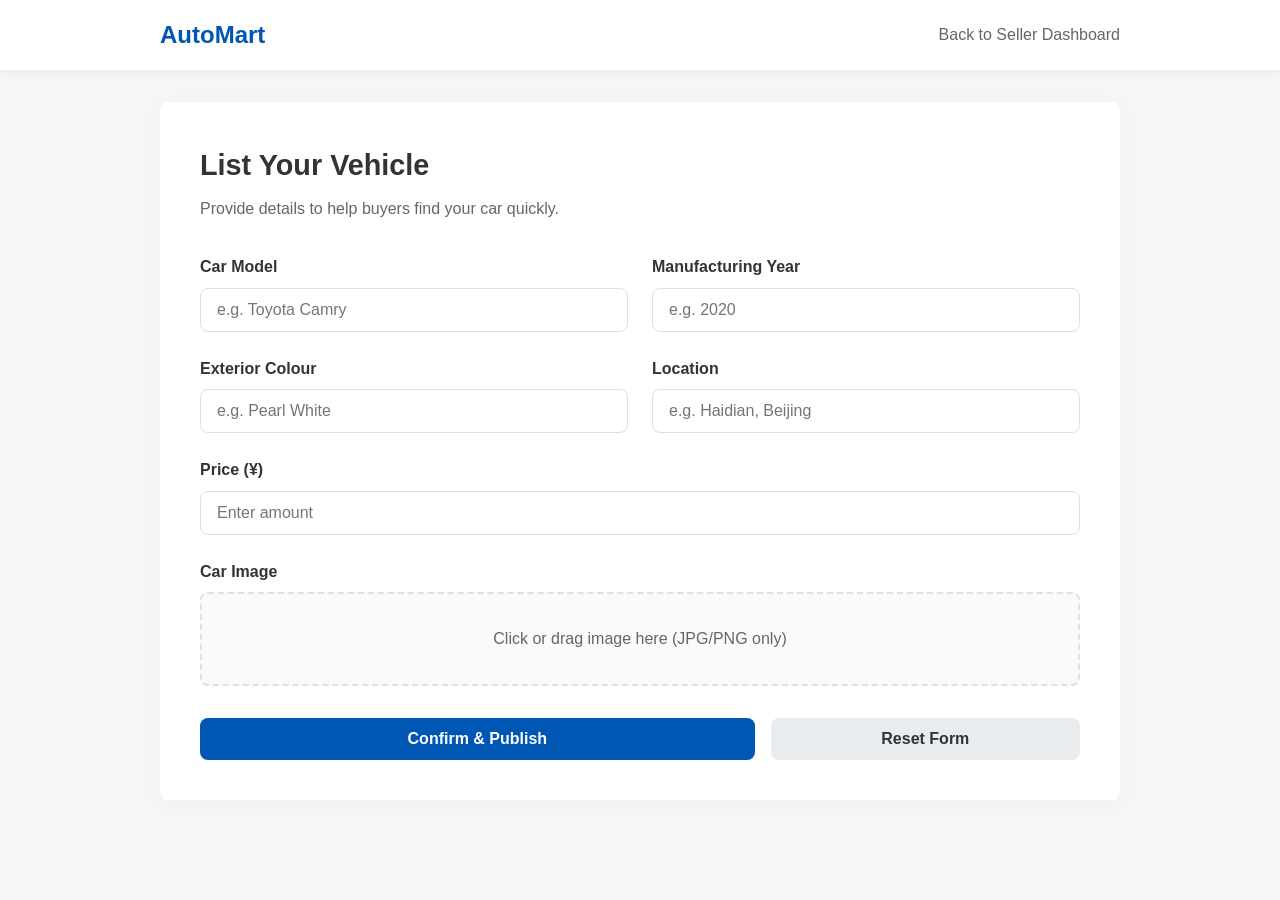
==== index.html @ 8391843f "simple outcome" ====
<!DOCTYPE html>
<html lang="en">
<head>
    <meta charset="UTF-8">
    <meta name="viewport" content="width=device-width, initial-scale=1.0">
    <title>Add Car - Online Car Sale</title>
    <link rel="stylesheet" href="styles.css">
</head>
<body>
    <header class="site-header">
        <div class="container">
            <h1>AutoMart</h1>
            <nav>
                <a href="#">Back to Seller Dashboard</a>
            </nav>
        </div>
    </header>

    <main class="container">
        <section class="form-wrapper">
            <h2>List Your Vehicle</h2>
            <p class="subtitle">Provide details to help buyers find your car quickly.</p>
            
            <form id="addCarForm" action="#" method="POST" enctype="multipart/form-data">
                <div class="form-grid">
                    <div class="form-group">
                        <label for="model">Car Model</label>
                        <input type="text" id="model" name="model" placeholder="e.g. Toyota Camry" required>
                    </div>

                    <div class="form-group">
                        <label for="year">Manufacturing Year</label>
                        <input type="number" id="year" name="year" placeholder="e.g. 2020" min="1900" max="2026" required>
                    </div>

                    <div class="form-group">
                        <label for="color">Exterior Colour</label>
                        <input type="text" id="color" name="color" placeholder="e.g. Pearl White" required>
                    </div>

                    <div class="form-group">
                        <label for="location">Location</label>
                        <input type="text" id="location" name="location" placeholder="e.g. Haidian, Beijing" required>
                    </div>

                    <div class="form-group full-width">
                        <label for="price">Price (¥)</label>
                        <input type="number" id="price" name="price" placeholder="Enter amount" min="0" required>
                    </div>

                    <div class="form-group full-width upload-group">
                        <label for="image">Car Image</label>
                        <div class="file-upload-box">
                            <input type="file" id="image" name="image" accept="image/png, image/jpeg" required>
                            <span class="upload-hint">Click or drag image here (JPG/PNG only)</span>
                        </div>
                    </div>
                </div>

                <div class="form-actions">
                    <button type="submit" class="btn-primary">Confirm & Publish</button>
                    <button type="reset" class="btn-secondary">Reset Form</button>
                </div>
            </form>
        </section>
    </main>
</body>
</html>
---- styles.css ----
:root {
    /* Design System Variables */
    --primary-color: #0056b3;
    --primary-hover: #004494;
    --bg-color: #f4f7f6;
    --surface-color: #ffffff;
    --text-main: #333333;
    --text-muted: #666666;
    --border-color: #dce1e6;
    --border-radius: 8px;
    --transition: all 0.3s ease;
}

* {
    box-sizing: border-box;
    margin: 0;
    padding: 0;
}

body {
    font-family: 'Segoe UI', Tahoma, Geneva, Verdana, sans-serif;
    background-color: var(--bg-color);
    color: var(--text-main);
    line-height: 1.6;
}

.container {
    max-width: 1000px;
    margin: 0 auto;
    padding: 0 20px;
}

/* Header Styling */
.site-header {
    background-color: var(--surface-color);
    box-shadow: 0 2px 10px rgba(0,0,0,0.05);
    padding: 1rem 0;
    margin-bottom: 2rem;
}

.site-header .container {
    display: flex;
    justify-content: space-between;
    align-items: center;
}

.site-header h1 {
    font-size: 1.5rem;
    color: var(--primary-color);
}

.site-header a {
    text-decoration: none;
    color: var(--text-muted);
    font-weight: 500;
}

.site-header a:hover {
    color: var(--primary-color);
}

/* Form Container Styling */
.form-wrapper {
    background: var(--surface-color);
    padding: 2.5rem;
    border-radius: var(--border-radius);
    box-shadow: 0 4px 20px rgba(0,0,0,0.03);
    margin-bottom: 3rem;
}

.form-wrapper h2 {
    font-size: 1.8rem;
    margin-bottom: 0.5rem;
}

.subtitle {
    color: var(--text-muted);
    margin-bottom: 2rem;
}

/* Form Grid Layout (Default: Mobile Column) */
.form-grid {
    display: grid;
    grid-template-columns: 1fr;
    gap: 1.5rem;
}

.form-group {
    display: flex;
    flex-direction: column;
}

.form-group label {
    font-weight: 600;
    margin-bottom: 0.5rem;
    color: var(--text-main);
}

.form-group input[type="text"],
.form-group input[type="number"] {
    padding: 0.75rem 1rem;
    border: 1px solid var(--border-color);
    border-radius: var(--border-radius);
    font-size: 1rem;
    transition: var(--transition);
}

/* Interactive Focus State */
.form-group input:focus {
    outline: none;
    border-color: var(--primary-color);
    box-shadow: 0 0 0 3px rgba(0, 86, 179, 0.1);
}

/* Custom File Upload Styling */
.file-upload-box {
    border: 2px dashed var(--border-color);
    border-radius: var(--border-radius);
    padding: 2rem;
    text-align: center;
    position: relative;
    background-color: #fafafa;
    transition: var(--transition);
}

.file-upload-box:hover {
    border-color: var(--primary-color);
    background-color: #f0f7ff;
}

.file-upload-box input[type="file"] {
    position: absolute;
    top: 0;
    left: 0;
    width: 100%;
    height: 100%;
    opacity: 0;
    cursor: pointer;
}

.upload-hint {
    color: var(--text-muted);
    font-weight: 500;
}

/* Button Actions Styling */
.form-actions {
    display: flex;
    gap: 1rem;
    margin-top: 2rem;
}

button {
    padding: 0.75rem 2rem;
    border: none;
    border-radius: var(--border-radius);
    font-size: 1rem;
    font-weight: 600;
    cursor: pointer;
    transition: var(--transition);
}

.btn-primary {
    background-color: var(--primary-color);
    color: white;
    flex: 2;
}

.btn-primary:hover {
    background-color: var(--primary-hover);
}

.btn-secondary {
    background-color: #e9ecef;
    color: var(--text-main);
    flex: 1;
}

.btn-secondary:hover {
    background-color: #dde2e6;
}

/* Responsive Design for Tablet & Desktop [cite: 105] */
@media (min-width: 768px) {
    .form-grid {
        grid-template-columns: 1fr 1fr; /* Switch to 2-column layout */
    }
    
    .full-width {
        grid-column: span 2; /* Spans full width across columns */
    }
}
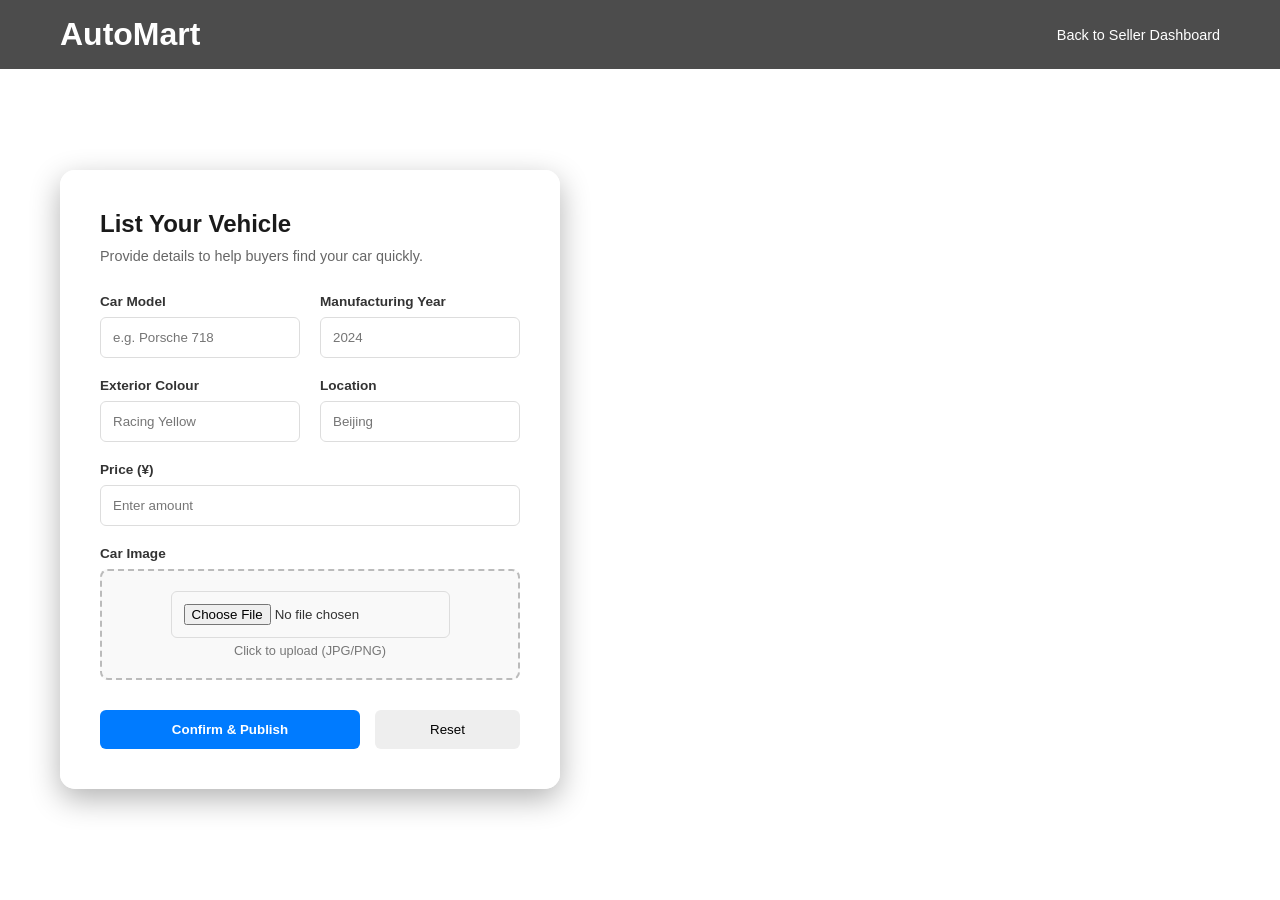
==== commit 5d4a8623: "add background picture" ====
--- a/index.html
+++ b/index.html
@@ -4,15 +4,134 @@
     <meta charset="UTF-8">
     <meta name="viewport" content="width=device-width, initial-scale=1.0">
     <title>Add Car - Online Car Sale</title>
-    <link rel="stylesheet" href="styles.css">
+    <style>
+        /* Basic style reset */
+        * { box-sizing: border-box; margin: 0; padding: 0; }
+
+        body {
+            font-family: 'Segoe UI', Tahoma, Geneva, Verdana, sans-serif;
+            /* 1. Set background image */
+            background: url('porsche.png') no-repeat center center fixed;
+            background-size: cover;
+            color: #333;
+            min-height: 100vh;
+        }
+
+        .site-header {
+            background: rgba(0, 0, 0, 0.7);
+            color: white;
+            padding: 1rem 0;
+            backdrop-filter: blur(5px);
+        }
+
+        /* 修改后的页眉容器样式 */
+        .header-container {
+            max-width: 1200px;
+            margin: 0 auto;
+            padding: 0 20px;
+            display: flex;
+            justify-content: space-between; /* 使标题靠左，导航靠右 */
+            align-items: center;
+        }
+
+        .container {
+            max-width: 1200px;
+            margin: 0 auto;
+            padding: 0 20px;
+            /* 表单主体依然保持左对齐 */
+            display: flex;
+            justify-content: flex-start; 
+            align-items: center;
+            min-height: calc(100vh - 80px);
+        }
+
+        /* 3. Form wrapper styles with glassmorphism */
+        .form-wrapper {
+            background: rgba(255, 255, 255, 0.9);
+            backdrop-filter: blur(10px);
+            padding: 40px;
+            border-radius: 15px;
+            box-shadow: 0 10px 30px rgba(0,0,0,0.3);
+            width: 100%;
+            max-width: 500px;
+            margin: 20px 0;
+        }
+
+        h2 { margin-bottom: 10px; color: #1a1a1a; }
+        .subtitle { margin-bottom: 30px; color: #666; font-size: 0.9rem; }
+
+        /* Internal form layout */
+        .form-grid {
+            display: grid;
+            grid-template-columns: 1fr 1fr;
+            gap: 20px;
+        }
+
+        .form-group { display: flex; flex-direction: column; }
+        .full-width { grid-column: span 2; }
+
+        label { margin-bottom: 8px; font-weight: 600; font-size: 0.85rem; }
+        input {
+            padding: 12px;
+            border: 1px solid #ddd;
+            border-radius: 6px;
+            outline: none;
+            transition: border-color 0.3s;
+        }
+        input:focus { border-color: #007bff; }
+
+        /* Upload box styles */
+        .file-upload-box {
+            border: 2px dashed #bbb;
+            padding: 20px;
+            text-align: center;
+            border-radius: 8px;
+            background: #f9f9f9;
+            cursor: pointer;
+        }
+
+        .form-actions {
+            margin-top: 30px;
+            display: flex;
+            gap: 15px;
+        }
+
+        .btn-primary {
+            background: #007bff;
+            color: white;
+            border: none;
+            padding: 12px 25px;
+            border-radius: 6px;
+            cursor: pointer;
+            font-weight: bold;
+            flex: 2;
+        }
+
+        .btn-secondary {
+            background: #eee;
+            border: none;
+            padding: 12px 20px;
+            border-radius: 6px;
+            cursor: pointer;
+            flex: 1;
+        }
+
+        nav a { color: #fff; text-decoration: none; font-size: 0.9rem; }
+        nav a:hover { text-decoration: underline; }
+        
+        /* Responsive adjustments */
+        @media (max-width: 768px) {
+            .container { justify-content: center; }
+            .form-grid { grid-template-columns: 1fr; }
+            .full-width { grid-column: span 1; }
+        }
+    </style>
 </head>
 <body>
     <header class="site-header">
-        <div class="container">
+        <div class="header-container">
             <h1>AutoMart</h1>
-            <nav>
-                <a href="#">Back to Seller Dashboard</a>
-            </nav>
+            <nav><a href="#">Back to Seller Dashboard</a></nav>
         </div>
     </header>
 
@@ -25,22 +144,22 @@
                 <div class="form-grid">
                     <div class="form-group">
                         <label for="model">Car Model</label>
-                        <input type="text" id="model" name="model" placeholder="e.g. Toyota Camry" required>
+                        <input type="text" id="model" name="model" placeholder="e.g. Porsche 718" required>
                     </div>
 
                     <div class="form-group">
                         <label for="year">Manufacturing Year</label>
-                        <input type="number" id="year" name="year" placeholder="e.g. 2020" min="1900" max="2026" required>
+                        <input type="number" id="year" name="year" placeholder="2024" min="1900" max="2026" required>
                     </div>
 
                     <div class="form-group">
                         <label for="color">Exterior Colour</label>
-                        <input type="text" id="color" name="color" placeholder="e.g. Pearl White" required>
+                        <input type="text" id="color" name="color" placeholder="Racing Yellow" required>
                     </div>
 
                     <div class="form-group">
                         <label for="location">Location</label>
-                        <input type="text" id="location" name="location" placeholder="e.g. Haidian, Beijing" required>
+                        <input type="text" id="location" name="location" placeholder="Beijing" required>
                     </div>
 
                     <div class="form-group full-width">
@@ -52,14 +171,14 @@
                         <label for="image">Car Image</label>
                         <div class="file-upload-box">
                             <input type="file" id="image" name="image" accept="image/png, image/jpeg" required>
-                            <span class="upload-hint">Click or drag image here (JPG/PNG only)</span>
+                            <p class="upload-hint" style="font-size: 0.8rem; color: #777; margin-top: 5px;">Click to upload (JPG/PNG)</p>
                         </div>
                     </div>
                 </div>
 
                 <div class="form-actions">
                     <button type="submit" class="btn-primary">Confirm & Publish</button>
-                    <button type="reset" class="btn-secondary">Reset Form</button>
+                    <button type="reset" class="btn-secondary">Reset</button>
                 </div>
             </form>
         </section>
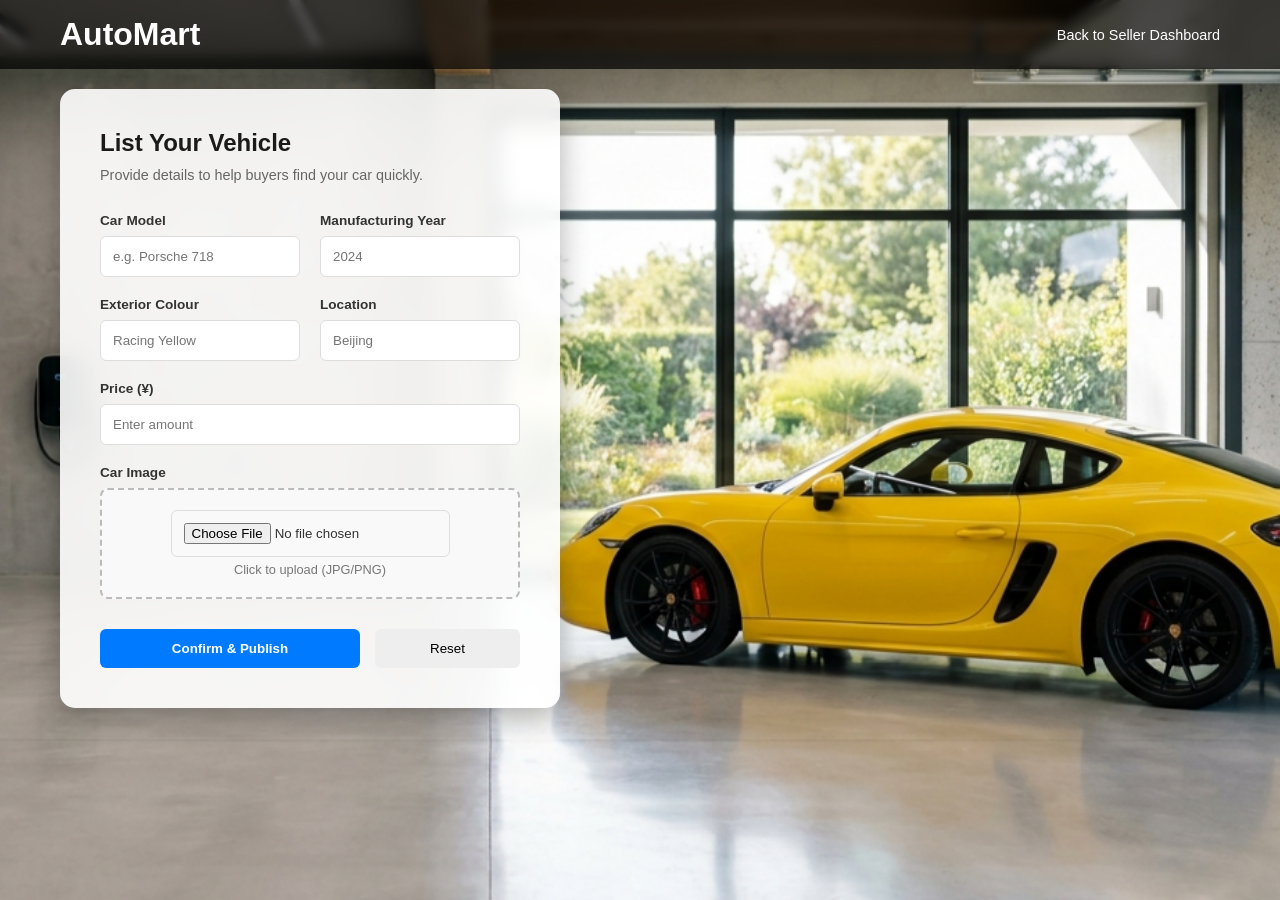
==== commit 50fcf876: "annotation change" ====
--- a/index.html
+++ b/index.html
@@ -11,7 +11,7 @@
         body {
             font-family: 'Segoe UI', Tahoma, Geneva, Verdana, sans-serif;
             /* 1. Set background image */
-            background: url('porsche.png') no-repeat center center fixed;
+            background: url('porsche.png.png') no-repeat center center fixed;
             background-size: cover;
             color: #333;
             min-height: 100vh;
@@ -24,13 +24,12 @@
             backdrop-filter: blur(5px);
         }
 
-        /* 修改后的页眉容器样式 */
         .header-container {
             max-width: 1200px;
             margin: 0 auto;
             padding: 0 20px;
             display: flex;
-            justify-content: space-between; /* 使标题靠左，导航靠右 */
+            justify-content: space-between; 
             align-items: center;
         }
 
@@ -38,7 +37,6 @@
             max-width: 1200px;
             margin: 0 auto;
             padding: 0 20px;
-            /* 表单主体依然保持左对齐 */
             display: flex;
             justify-content: flex-start; 
             align-items: center;
@@ -135,7 +133,7 @@
         </div>
     </header>
 
-    <main class="container">
+    <main class="container" style="min-height: auto; justify-content: space-between;" >
         <section class="form-wrapper">
             <h2>List Your Vehicle</h2>
             <p class="subtitle">Provide details to help buyers find your car quickly.</p>
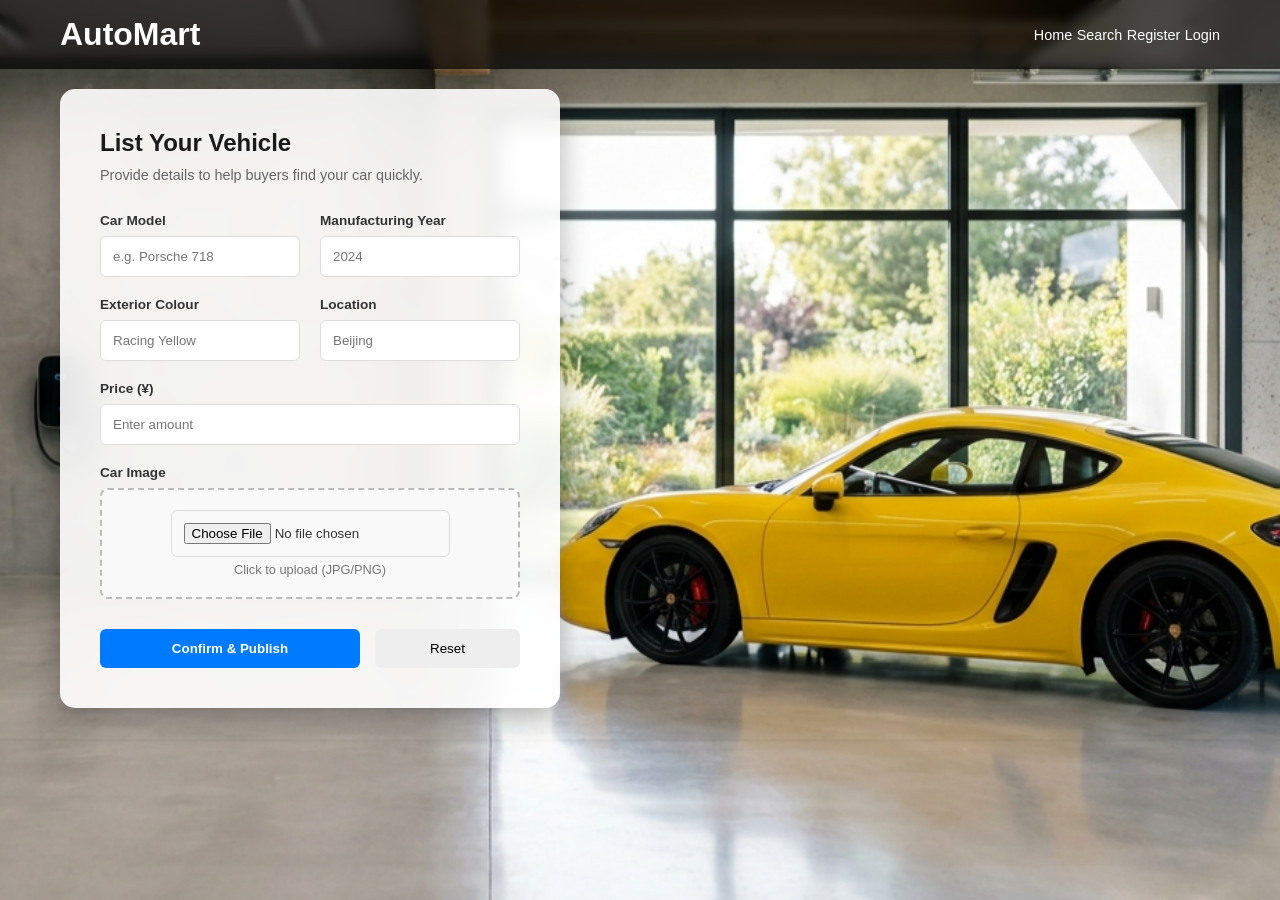
==== commit 294194d7: "add page jump" ====
--- a/index.html
+++ b/index.html
@@ -125,11 +125,45 @@
         }
     </style>
 </head>
+<script>
+    const form = document.getElementById('addCarForm');
+    const imageInput = document.getElementById('image');
+
+    // Image Preview Logic
+    imageInput.addEventListener('change', function(e) {
+        const file = e.target.files[0];
+        if (file && file.type.startsWith('image/')) {
+            const reader = new FileReader();
+            reader.onload = function(event) {
+                const previewBox = document.querySelector('.file-upload-box');
+                previewBox.style.backgroundImage = `url(${event.target.result})`;
+                previewBox.style.backgroundSize = 'cover';
+                previewBox.querySelector('.upload-hint').style.display = 'none';
+            };
+            reader.readAsDataURL(file);
+        }
+    });
+
+    // Form Validation Logic
+    form.addEventListener('submit', function(e) {
+        const year = document.getElementById('year').value;
+        const currentYear = new Date().getFullYear();
+        if (year > currentYear + 1) {
+            alert('Please enter a valid manufacturing year.');
+            e.preventDefault();
+        }
+    });
+</script>
 <body>
     <header class="site-header">
         <div class="header-container">
             <h1>AutoMart</h1>
-            <nav><a href="#">Back to Seller Dashboard</a></nav>
+            <nav class="nav-menu">
+                <a href="home.html">Home</a>
+                <a href="search.html">Search</a>
+                <a href="register.html">Register</a>
+                <a href="login.html">Login</a>
+            </nav>
         </div>
     </header>
 
